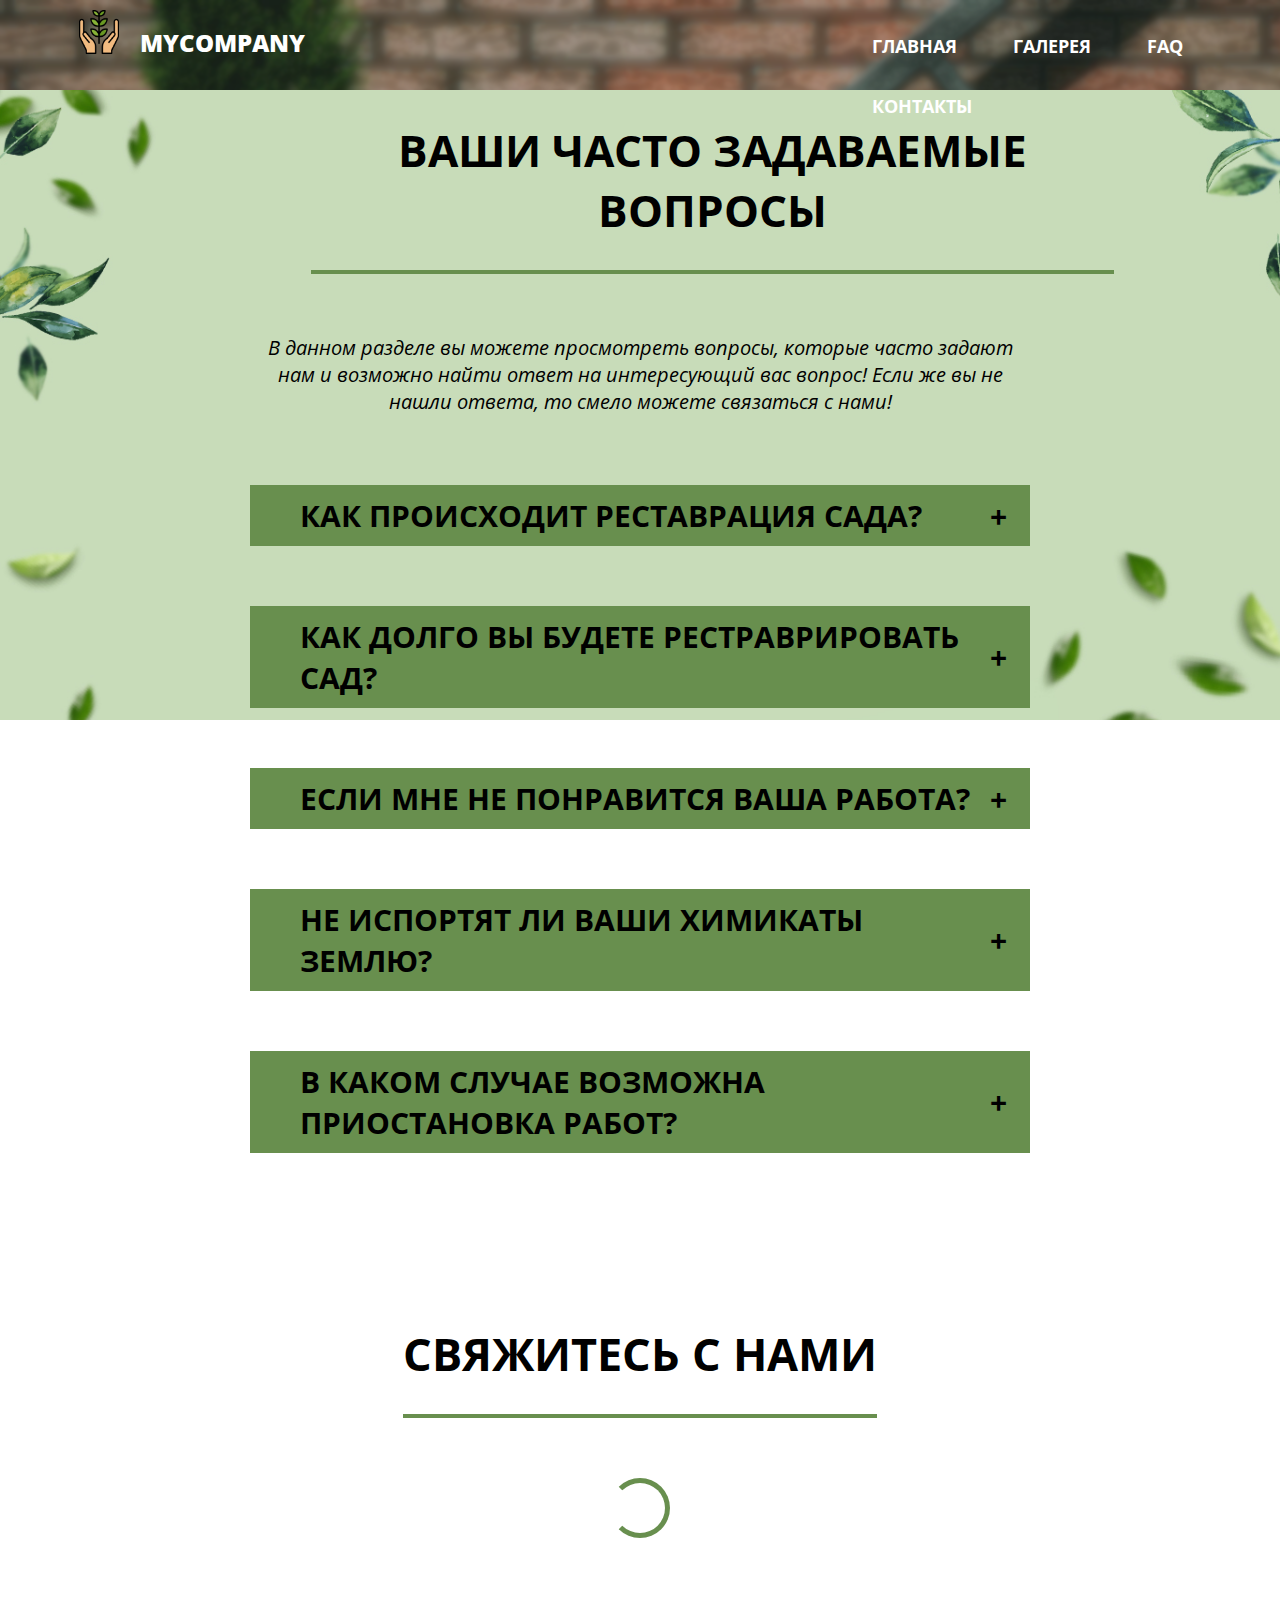
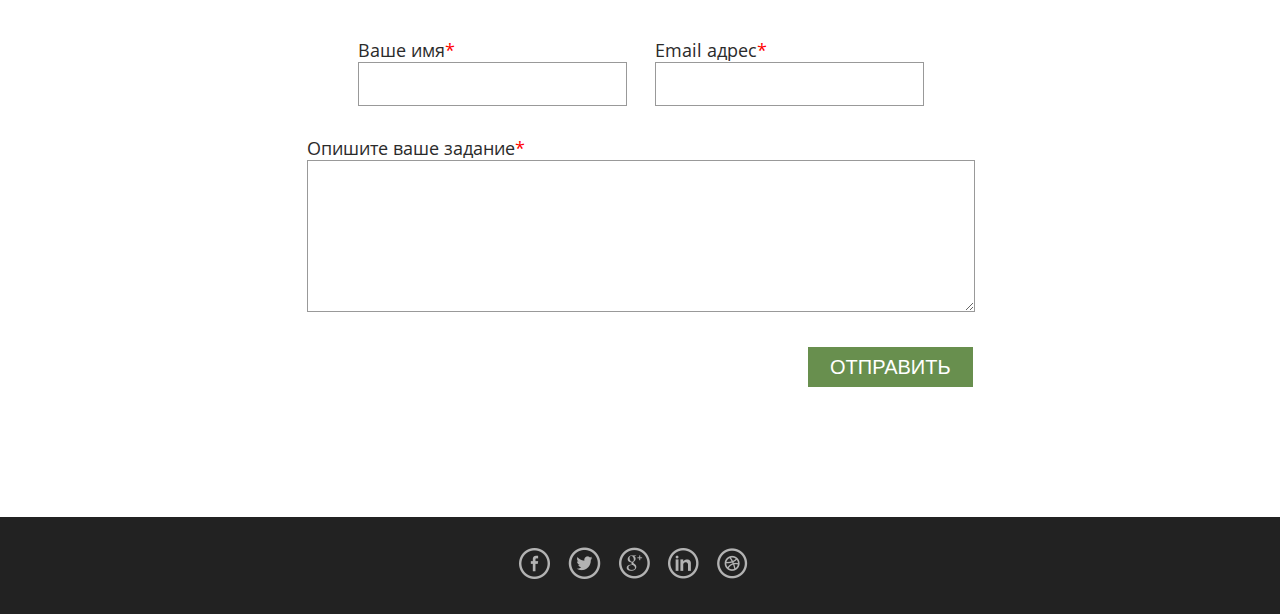
==== FAQ.html @ fe0ddb2e "start working with "gallery" page" ====
<!DOCTYPE html>
<html lang="en">
  <head>
    <meta charset="UTF-8" />
    <title>Часто задаваемые вопросы</title>
    <link rel="stylesheet" type="text/css" href="FAQ.css" />
    <link rel="shortcut icon" type="image/png" href="img/growingSeed.png" />
    <link
      href="https://fonts.googleapis.com/css?family=Open+Sans&display=swap"
      rel="stylesheet"
    />
    <script src="https://cdnjs.cloudflare.com/ajax/libs/jquery/3.4.1/jquery.min.js"></script>
  </head>
  <body>
    <header id="header">
      <div class="headerLogo">
        <div class="Company">
          <img src="img/growingSeed.png" width="40px" height="44px" /><span
            class="textLogo"
          >
            MYCOMPANY</span
          >
        </div>
      </div>
      <nav>
        <div class="topNav" id="topNav">
          <a href="index.html">главная</a>
          <a href="gallery.html">Галерея</a>
          <a href="#">faq</a>
          <a href="#contact" data-scroll="#contact">контакты</a>
        </div>
      </nav>
      <button class="burger" type="button" id="navToggle">
        <span class="burger__item">Menu</span>
      </button>
    </header>

    <div class="mainFaq">
      <div class="wrapper">
        <h1>ваши часто задаваемые вопросы</h1>
        <div class="faqtext" id="faqtext">
          <p>
            В данном разделе вы можете просмотреть вопросы, которые часто задают
            нам и возможно найти ответ на интересующий вас вопрос! Если же вы не
            нашли ответа, то смело можете связаться с нами!
          </p>
        </div>
      </div>
    </div>

    <div class="accordion">
      <div class="contentBox">
        <div class="question">Как происходит реставрация сада?</div>
        <div class="answer1">
          <p>
            Реставрация вашего сада или участка будет происходить в несколько
            этапов :
          </p>
          <ul>
            <li>
              Вы рассказываете нам о вашем текущем положении сада и описывайте,
              каким бы хотели видеть его после реставрации.
            </li>
            <li>
              Мы составляем детальный план реставрированного сада со всеми
              деталями по вашим желаниям и предпочтениям. Если у вас есть
              какие-то замечания, то вместе исправляем их и получаем итоговый
              план, который и будет использоваться при реставрации.
            </li>
            <li>
              Наши специалисты приезжают на точку и начинают свою работу.
              Длительность будет зависеть от масштаба, и будет оговорена с вами
              при обсуждении плана реставрирования.
            </li>
            <li>
              По завершении работы мы сообщаем вам об этом для вашей рецензии.
              При возникновении каких-либо ошибок или неточного выполнения, мы
              исправим их в соответствии с вашими требованиями!
            </li>
          </ul>
        </div>
      </div>
      <div class="contentBox">
        <div class="question">Как долго вы будете рестраврировать сад?</div>
        <div class="answer2">
          <p>
            Реставрация вашего участка будет зависеть от многих факторов,
            которые мы будем обсуждать при составлении плана :
          </p>
          <ul>
            <li>
              Площадь территории, которая будет находиться под работой. При
              меньшей площади, реставрация займет минимальное количество
              времени.
            </li>
            <li>
              Сложность проекта : зависит от поставленной задачи. Если задача
              заключается в полном реставрировании, то это может занять около
              5-6 рабочих дней. Если же требуется обработка газона и растений,
              то работа не займет больше двух дней.
            </li>
            <li>
              Количество нанимаемых работников. Если вам необходимо, чтобы
              работа была завешена в кратчайшие сроки, мы можем предоставить
              дополнительных работников, которые намного ускорят процесс
              реставрации.
            </li>
          </ul>
        </div>
      </div>
      <div class="contentBox">
        <div class="question">Если мне не понравится ваша работа?</div>
        <div class="answer3">
          <p>
            Если вам не понравится то, что мы сделали то есть несколько
            дальнейших путей развития событий :
          </p>
          <ul>
            <li>
              Мы составляем с вами новый план, учитывая прошлый опыт и ошибки.
              По новому плану выполняем задание заново, чтобы вы остались
              довольны!
            </li>
            <li>
              Мы можем вернуть вам деньги и оставить задание таким, какое оно
              сейчас. Если же вы снова захотите дать нам задание мы с радостью
              примем его и постараемся выполнить его на 100%!
            </li>
          </ul>
          <div class="conclusionAnswer3">
            В любом случае мы всегда стараемся учитывать все ваши желания и
            интересы, чтобы вы остались довольны работой!
          </div>
        </div>
      </div>
      <div class="contentBox">
        <div class="question">Не испортят ли ваши химикаты землю?</div>
        <div class="answer4">
          <p>
            Мы используем только самые лучшие химикаты со всего рынка! Наши
            удобрения не только помогут прижиться новым видам растений, но и
            улучшат состояние почвы в целом для будущих работ.
          </p>
          <p>
            Также наша техника тщательно обрабатывается каждый раз при начале
            работы. Это позволяет исключить риск попадания в почву вредных
            веществ.
          </p>
        </div>
      </div>
      <div class="contentBox">
        <div class="question">в каком случае возможна приостановка работ?</div>
        <div class="answer5">
          <p>
            Если вам требуется, чтобы мы приостановили нашу работу, мы можем это
            сделать, но это может нежелательно сказаться на растениях. Не
            рекомендуется прерывать комплексный уход за растениями, так как это
            может сказаться на их здоровье. Так же работы могут быть прекращены
            в случае слишком низких температур, или же неблагоприятных погодных
            условий, которые отрицательно могут повлиять на состояние почвы или
            же работы техники.
          </p>
        </div>
      </div>
    </div>

    <section class="mainFeedback">
      <div class="contactWrapper">
        <h1 id="contact"><span class="light">свяжитесь</span> с нами</h1>
        <div class="Feedback">
          <div id="contactsText">
            <div class="cssload-wheel"></div>
          </div>
        </div>
        <form
          action="https://formspree.io/f/mleowaww"
          method="POST"
          name="newForm"
        >
          <div class="formInputs">
            <div class="inputLeft">
              <p>Ваше имя<span class="red">*</span></p>
              <input type="text" id="name" name="customer" />
            </div>
            <div class="inputRight">
              <p>Email адрес<span class="red">*</span></p>
              <input type="email" id="email" name="customerMail" />
            </div>
          </div>
          <div class="message">
            <p>Опишите ваше задание<span class="red">*</span></p>
            <textarea
              name="text"
              id="message"
              name="CustomerMessage"
            ></textarea>
          </div>
          <div class="buttonBlock">
            <input type="submit" value="ОТПРАВИТЬ" class="button" />
          </div>
        </form>
      </div>
    </section>

    <footer>
      <div class="social">
        <a href="https://www.facebook.com/profile.php?id=100011046781702"
          ><img src="img/facebook.png" alt="facebook"
        /></a>
        <a href="https://mobile.twitter.com/AntonDrugov8"
          ><img src="img/twitter.png" alt="twitter"
        /></a>
        <a href="http://gmail.com"><img src="img/google.png" alt="google" /></a>
        <a href="https://www.linkedin.com/in/anton-drugov-8755021b5/"
          ><img src="img/linkedin.png" alt="linkedin"
        /></a>
        <a href="https://dribbble.com/antikd8"
          ><img src="img/dribble.png" alt="dribble"
        /></a>
      </div>
    </footer>

    <script type="text/javascript" src="FAQ.js"></script>
  </body>
</html>
---- FAQ.css ----
* {
  margin: 0;
  padding: 0;
}

*::selection {
  background-color: #688f4e;
  color: white;
}

body {
  font-family: "Open Sans", sans-serif;
  background-image: url(img/faq_background.jpg);
  background-repeat: no-repeat;
  background-size: 100%;
  background-attachment: fixed;
}

.wrapper {
  width: 74%;
  margin: 0 auto;
}

header {
  background-image: url(img/backgroundHeader.png);
  background-attachment: fixed;
  display: flex;
  height: 90px;
  position: absolute;
  width: 100%;
  z-index: 10;
}

header.fixed {
  position: fixed;
}

a {
  text-decoration: none;
}

li {
  list-style: none;
}

.headerLogo {
  font-size: 24px;
  color: white;
  text-transform: uppercase;
  font-weight: 800;
  padding-left: 12%;
  margin-top: 10px;
}

.headerLogo img {
  margin-bottom: -2px;
  margin-left: -75px;
}

.headerLogo span {
  margin-left: 15px;
}

h1 {
  font-size: 44px;
  border-bottom: 4px solid #688f4e;
  display: inline-block;
  padding-bottom: 30px;
  padding-top: 120px;
  text-transform: uppercase;
  margin-left: 145px;
}

nav {
  margin-top: 16px;
  padding-left: 40%;
}

.topNav a {
  color: white;
  text-transform: uppercase;
  font-size: 18px;
  font-weight: bold;
  text-align: center;
  padding: 12px 26px;
}

header a {
  display: inline-block;
  color: #688f4e;
  line-height: 2;
  text-decoration: none;
  cursor: pointer;
  position: relative;
}

header a:after {
  background-color: #688f4e;
  display: block;
  content: "";
  height: 2px;
  width: 0%;
  left: 50%;
  position: absolute;
  transition: width 0.3s ease-in-out;
  transform: translateX(-50%);
}

a:hover:after,
a:focus:after {
  width: 100%;
}

.burger {
  display: none;
  padding: 9px 2px;

  background: none;
  border: 0;
  cursor: pointer;
}

.burger__item {
  display: block;
  width: 28px;
  height: 3px;
  transition: 0.4s;

  background-color: #fff;

  font-size: 0;
  color: transparent;

  position: relative;
}

.burger__item:before,
.burger__item:after {
  content: "";
  height: 100%;
  transition: 0.4s;

  background-color: #fff;

  position: absolute;
  right: 0;
  z-index: 1;
}

.burger__item:before {
  width: 30px;
  top: -8px;
}

.burger__item:after {
  width: 26px;
  bottom: -8px;
}

.accordion {
  padding: 40px 220px;
}

.contentBox {
  padding: 30px;
}

.question {
  font-size: 30px;
  font-weight: bold;
  text-transform: uppercase;
  padding: 10px 50px;
  background: #688f4e;
  position: relative;
  cursor: pointer;
}

.question::before {
  content: "+";
  position: absolute;
  font-weight: 700;
  right: 3%;
  transform: translateY(-50%);
  top: 50%;
}

.answer1,
.answer2,
.answer3,
.answer4,
.answer5 {
  margin: 0 auto;
  width: 80%;
  position: relative;
  overflow: hidden;
  height: 0;
  font-size: 20px;
  transition: 0.16s;
  background-color: rgba(104, 143, 78, 0.3);
  padding: 0px 30px;
  color: #2b2b2b;
  /*rgba(104, 143, 78, 1)*/
}

.answer1 p,
.answer2 p,
.answer3 p {
  font-size: 25px;
  font-weight: 600;
}

.answer4 p,
.answer5 p {
  font-weight: bolder;
}

.contentBox.active .answer1 {
  height: 460px;
  padding-top: 20px;
  margin-bottom: -20px;
}

.contentBox.active .answer2 {
  height: 370px;
  padding-top: 20px;
  margin-bottom: -20px;
}

.contentBox.active .answer3 {
  height: 340px;
  padding-top: 20px;
  margin-bottom: -20px;
}

.contentBox.active .answer4 {
  height: 170px;
  padding-top: 20px;
  margin-bottom: -20px;
}

.contentBox.active .answer5 {
  height: 190px;
  padding-top: 20px;
  margin-bottom: -20px;
}

.contentBox.active .question::before {
  position: absolute;
  content: "-";
  font-size: 60px;
  font-weight: 300;
  transform: translateY(-47px);
}

.faqtext {
  color: black;
  font-size: 20px;
  font-style: italic;
  width: 82%;
  margin: 0 auto;
  padding-top: 60px;
  text-align: center;
}

.mainFaq h1 {
  text-align: center;
}

ul {
  padding-left: 30px;
  padding-top: 20px;
}

li {
  list-style-type: disc;
  padding-top: 5px;
}

.conclusionAnswer3 {
  padding-top: 25px;
  font-weight: bolder;
}

.mainFeedback {
  text-align: center;
  color: white;
}

#contact {
  text-transform: uppercase;
  font-size: 45px;
  color: black;
  display: inline-block;
  border-bottom: 4px solid #688f4e;
  padding-bottom: 30px;
  padding-top: 100px;
  margin: 0 auto;
}

.mainFeedback h1::selection {
  background-color: #688f4e;
  color: white;
}

.mainFeedback span::selection {
  background-color: #688f4e;
  color: white;
}

#contactsText {
  margin-top: 60px;
  padding-bottom: 100px;
  font-style: italic;
  color: black;
  font-size: 18px;
}

#contactsText::selection {
  background-color: #688f4e;
  color: white;
}

.contactWrapper {
  width: 52%;
  margin: 0 auto;
  color: #2b2b2b;
}

.formInputs {
  display: flex;
  width: 100%;
  justify-content: center;
}

input {
  width: 100%;
  height: 42px;
  font-size: 20px;
  margin-bottom: 30px;
  justify-content: center;
}

.inputLeft {
  padding-right: 30px;
}

.red {
  color: red;
}

textarea {
  width: 100%;
  height: 150px;
}

input,
textarea {
  border: 1px solid #999999;
}

.buttonBlock {
  display: flex;
  justify-content: flex-end;
  padding-bottom: 100px;
}

input[type="submit"] {
  margin-top: 30px;
  width: 165px;
  height: 40px;
  background: #688f4e;
  color: white;
  border: none;
  transition: 0.3s;
}

.button:hover {
  background: #c8dcb9;
  border: 3px solid #688f4e;
  color: #688f4e;
  transition: 0.3s;
  font-weight: bold;
}

form p {
  text-align: left;
  font-size: 18px;
}

footer {
  background: #222222;
  width: 100%;
  display: flex;
}

.social {
  padding-bottom: 30px;
  margin: 0 auto;
}

.social img {
  margin-top: 30px;
  padding-right: 14px;
}

.cssload-container {
  width: 100%;
  height: 200px;
  text-align: center;
}

.cssload-wheel {
  width: 50px;
  height: 50px;
  margin: 0 auto;
  border: 5px solid #688f4e;
  border-left-color: transparent;
  border-radius: 50%;
  animation: cssload-spin 1325ms infinite linear;
}

@keyframes cssload-spin {
  100% {
    transform: rotate(360deg);
    transition: rotate(360deg);
  }
}

@media screen and (max-width: 1150px) {
  body {
    background-image: url(img/faq_background_modile.png);
  }

  .headerLogo {
    padding-top: 10px;
  }

  .company {
    display: flex;
    flex-direction: row;
  }

  .company span {
    padding-top: 10px;
    padding-left: 15px;
  }

  .topNav {
    display: none;
    width: 100%;
    flex-direction: column;

    background-color: #222222;
    text-align: right;

    position: absolute;
    top: 100%;
    right: 0;
  }

  .topNav.show {
    display: flex;
    width: 30%;
  }

  .topNav.show a {
    font-size: 25px;
    text-align: right;
  }

  .burger.active .burger__item {
    transform: rotate(45deg);
    top: -0px;
    width: 30px;
    transition: 0.4s;
  }

  .burger.active .burger__item::before {
    transform: rotate(90deg);
    width: 30px;
    top: -0px;
    transition: 0.4s;
  }

  .burger.active .burger__item::after {
    display: none;
  }

  /* Burger */
  .burger {
    display: block;
    margin-left: 25%;
  }

  .mainFaq h1 {
    font-size: 45px;
    padding-top: 170px;
    margin-left: 5%;
  }

  #faqtext {
    font-size: 20px;
    text-align: center;
  }

  .contentBox {
    width: 100%;
    margin-left: -25px;
  }

  .conclusionAnswer3 {
    font-size: 25px;
  }

  .contentBox p {
    font-size: 30px;
  }

  .contentBox li {
    font-size: 25px;
  }

  .contentBox.active .answer1 {
    height: 1170px;
  }

  .contentBox.active .answer2 {
    height: 1000px;
  }
  .contentBox.active .answer3 {
    height: 780px;
  }
  .contentBox.active .answer4 {
    height: 600px;
  }
  .contentBox.active .answer5 {
    height: 850px;
  }

  .mainFeedback #contact {
    font-size: 45px;
  }

  #contactsText {
    font-size: 25px;
  }

  form p {
    font-size: 20px;
  }
  form .message p {
    font-size: 20px;
  }
}
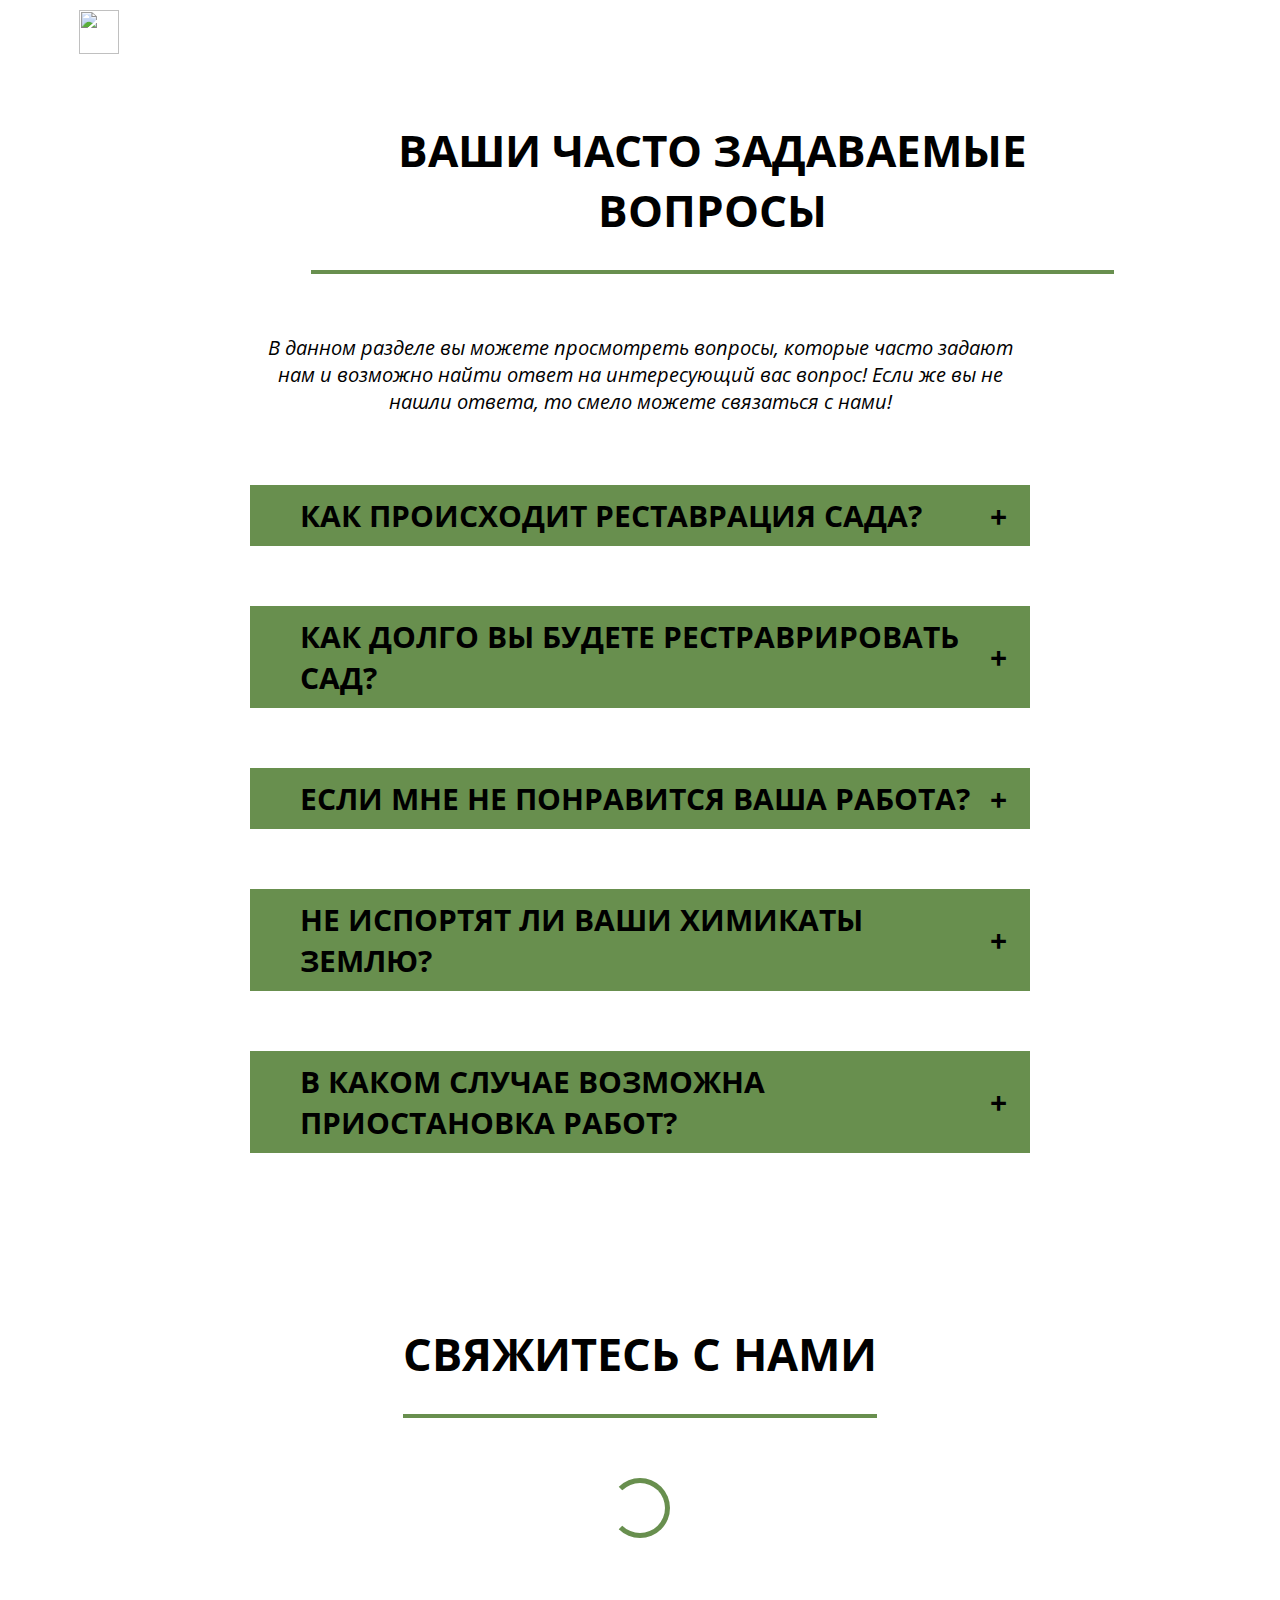
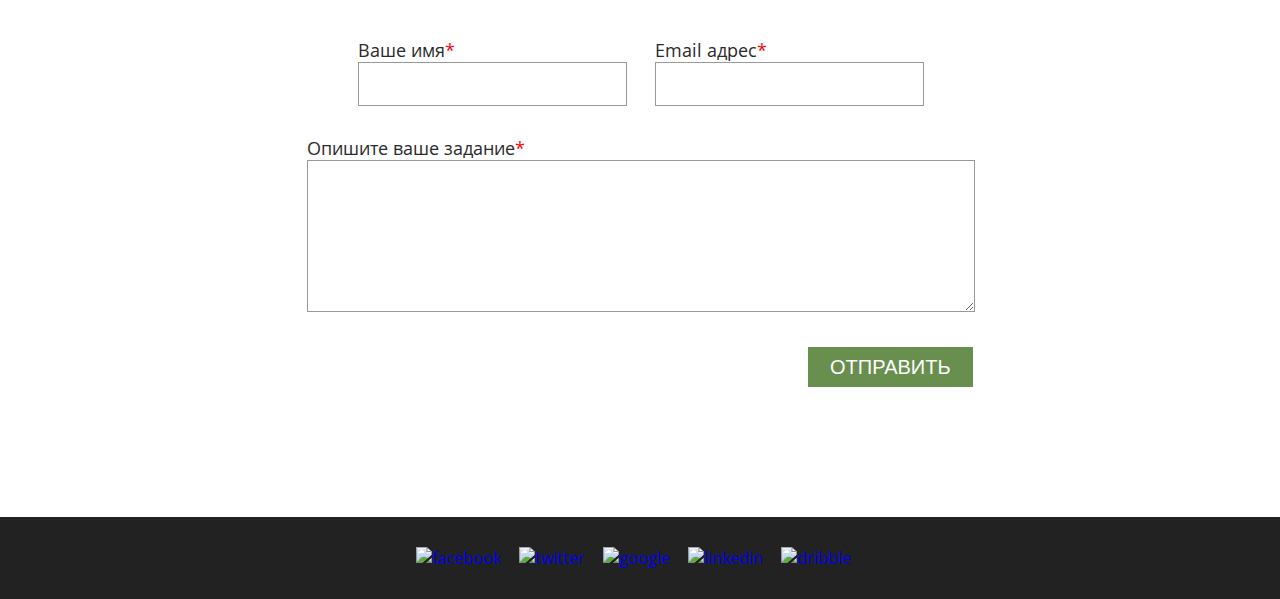
==== commit 94df850d: "page "gallery" fully completed for 15.6' screen" ====
--- a/FAQ.html
+++ b/FAQ.html
@@ -4,7 +4,11 @@
     <meta charset="UTF-8" />
     <title>Часто задаваемые вопросы</title>
     <link rel="stylesheet" type="text/css" href="FAQ.css" />
-    <link rel="shortcut icon" type="image/png" href="img/growingSeed.png" />
+    <link
+      rel="shortcut icon"
+      type="image/png"
+      href="../img/icons/growingSeed.png"
+    />
     <link
       href="https://fonts.googleapis.com/css?family=Open+Sans&display=swap"
       rel="stylesheet"
@@ -15,19 +19,21 @@
     <header id="header">
       <div class="headerLogo">
         <div class="Company">
-          <img src="img/growingSeed.png" width="40px" height="44px" /><span
-            class="textLogo"
-          >
-            MYCOMPANY</span
-          >
+          <img
+            src="../img/icons/growingSeed.png"
+            width="40px"
+            height="44px"
+          /><span class="textLogo"> MYCOMPANY</span>
         </div>
       </div>
       <nav>
         <div class="topNav" id="topNav">
           <a href="index.html">главная</a>
           <a href="gallery.html">Галерея</a>
-          <a href="#">faq</a>
-          <a href="#contact" data-scroll="#contact">контакты</a>
+          <a href="#faqHighlite" data-scroll="#faqHighlite">faq</a>
+          <a class="topNav_link" href="#contact" data-scroll="#contact"
+            >контакты</a
+          >
         </div>
       </nav>
       <button class="burger" type="button" id="navToggle">
@@ -37,7 +43,7 @@
 
     <div class="mainFaq">
       <div class="wrapper">
-        <h1>ваши часто задаваемые вопросы</h1>
+        <h1 id="faqHighlite">ваши часто задаваемые вопросы</h1>
         <div class="faqtext" id="faqtext">
           <p>
             В данном разделе вы можете просмотреть вопросы, которые часто задают
@@ -205,17 +211,19 @@
     <footer>
       <div class="social">
         <a href="https://www.facebook.com/profile.php?id=100011046781702"
-          ><img src="img/facebook.png" alt="facebook"
+          ><img src="../img/icons/facebook.png" alt="facebook"
         /></a>
         <a href="https://mobile.twitter.com/AntonDrugov8"
-          ><img src="img/twitter.png" alt="twitter"
-        /></a>
-        <a href="http://gmail.com"><img src="img/google.png" alt="google" /></a>
+          ><img src="../img/icons/twitter.png" alt="twitter"
+        /></a>
+        <a href="http://gmail.com"
+          ><img src="../img/icons/google.png" alt="google"
+        /></a>
         <a href="https://www.linkedin.com/in/anton-drugov-8755021b5/"
-          ><img src="img/linkedin.png" alt="linkedin"
+          ><img src="../img/icons/linkedin.png" alt="linkedin"
         /></a>
         <a href="https://dribbble.com/antikd8"
-          ><img src="img/dribble.png" alt="dribble"
+          ><img src="../img/icons/dribble.png" alt="dribble"
         /></a>
       </div>
     </footer>
--- a/FAQ.css
+++ b/FAQ.css
@@ -10,7 +10,7 @@
 
 body {
   font-family: "Open Sans", sans-serif;
-  background-image: url(img/faq_background.jpg);
+  background-image: url(../img/backgrounds/faq_background.jpg);
   background-repeat: no-repeat;
   background-size: 100%;
   background-attachment: fixed;
@@ -22,7 +22,7 @@
 }
 
 header {
-  background-image: url(img/backgroundHeader.png);
+  background-image: url(../img/backgrounds/backgroundHeader.png);
   background-attachment: fixed;
   display: flex;
   height: 90px;
@@ -428,7 +428,7 @@
 
 @media screen and (max-width: 1150px) {
   body {
-    background-image: url(img/faq_background_modile.png);
+    background-image: url(../img/backgrounds/faq_background_modile.png);
   }
 
   .headerLogo {
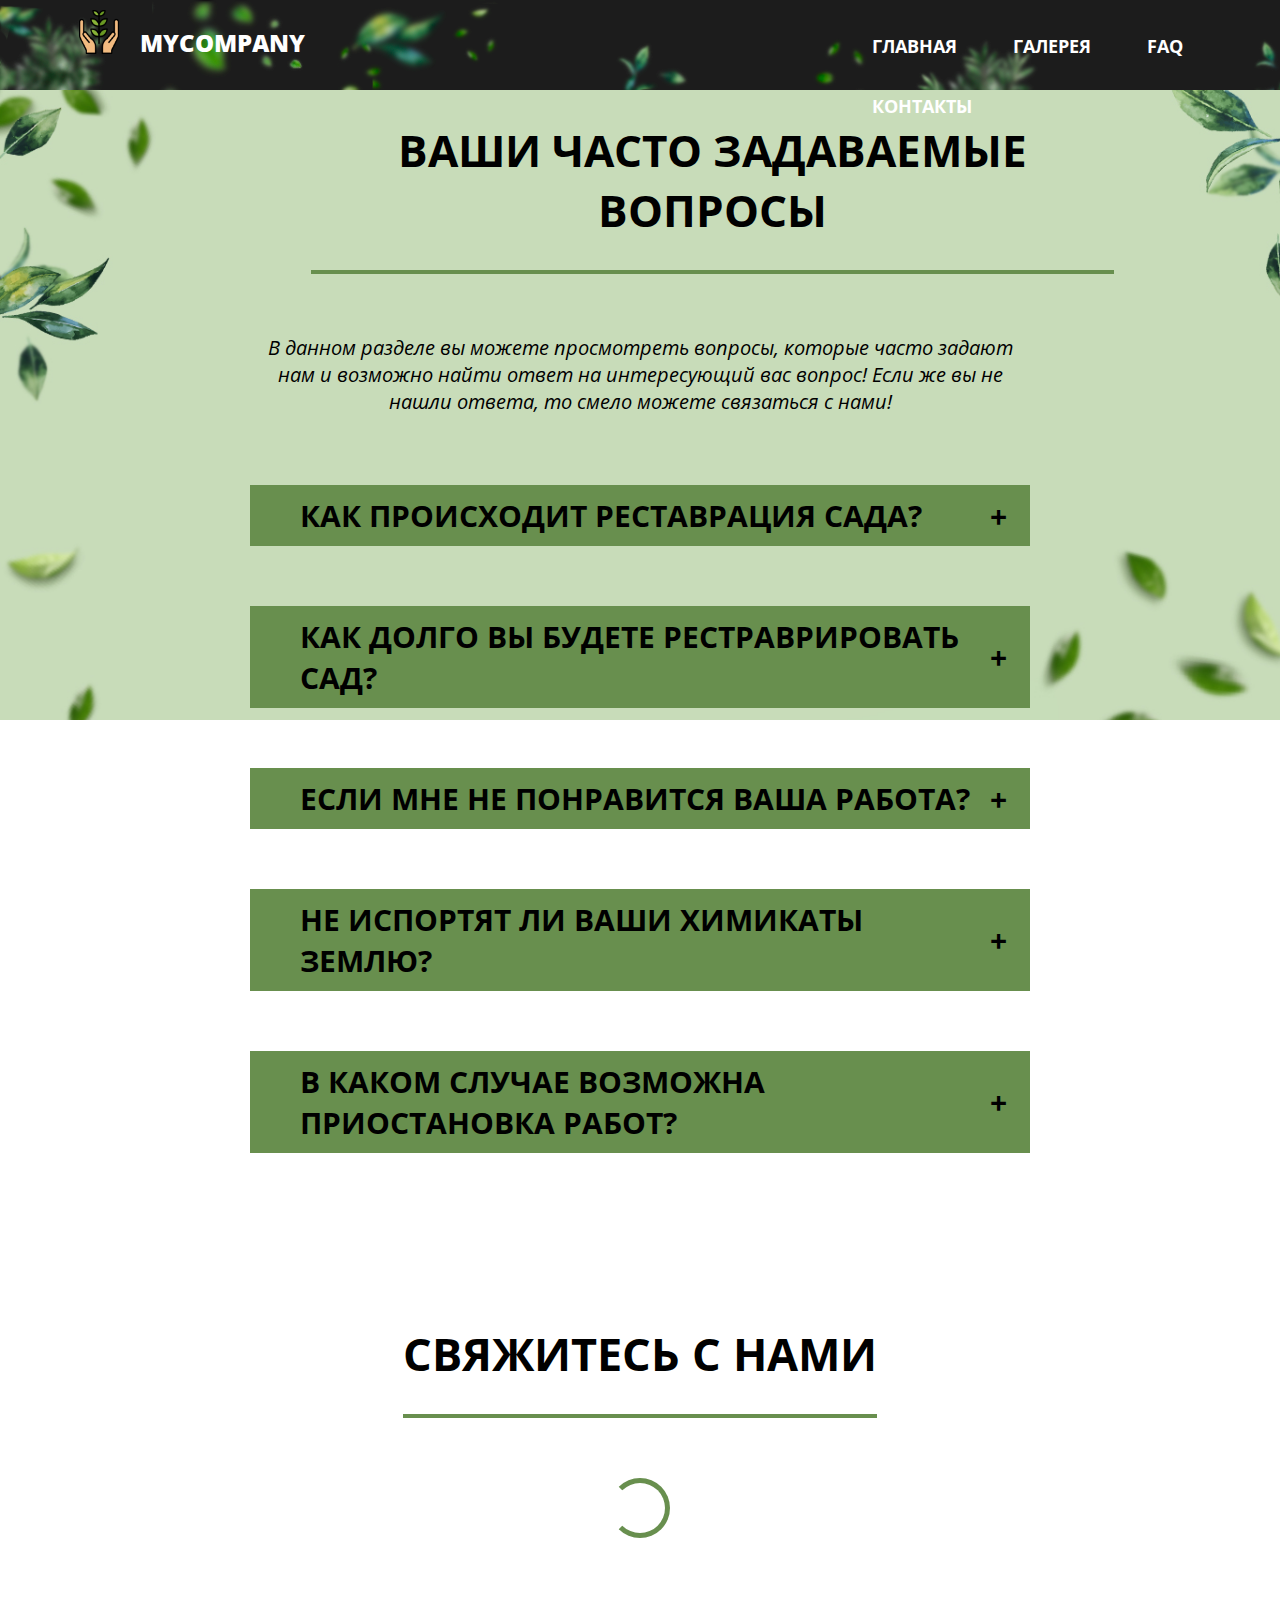
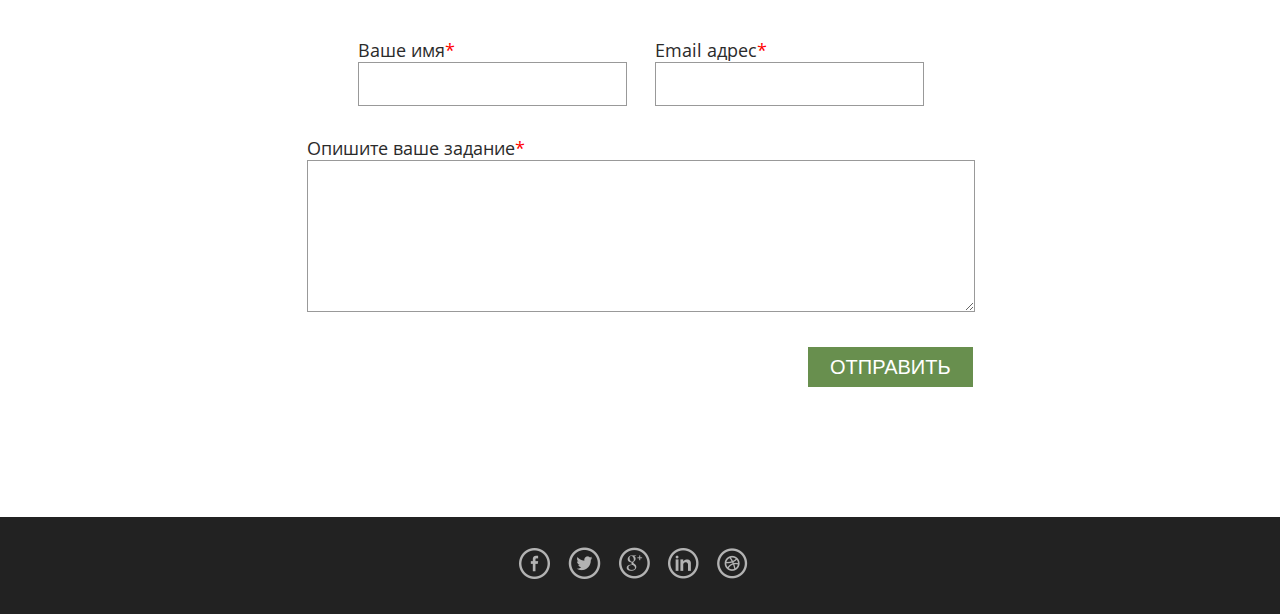
==== commit 0938dce4: "fixed some glitches." ====
--- a/FAQ.html
+++ b/FAQ.html
@@ -7,7 +7,7 @@
     <link
       rel="shortcut icon"
       type="image/png"
-      href="../img/icons/growingSeed.png"
+      href="img/icons/growingSeed.png"
     />
     <link
       href="https://fonts.googleapis.com/css?family=Open+Sans&display=swap"
@@ -20,7 +20,7 @@
       <div class="headerLogo">
         <div class="Company">
           <img
-            src="../img/icons/growingSeed.png"
+            src="img/icons/growingSeed.png"
             width="40px"
             height="44px"
           /><span class="textLogo"> MYCOMPANY</span>
@@ -211,19 +211,19 @@
     <footer>
       <div class="social">
         <a href="https://www.facebook.com/profile.php?id=100011046781702"
-          ><img src="../img/icons/facebook.png" alt="facebook"
+          ><img src="img/icons/facebook.png" alt="facebook"
         /></a>
         <a href="https://mobile.twitter.com/AntonDrugov8"
-          ><img src="../img/icons/twitter.png" alt="twitter"
+          ><img src="img/icons/twitter.png" alt="twitter"
         /></a>
         <a href="http://gmail.com"
-          ><img src="../img/icons/google.png" alt="google"
+          ><img src="img/icons/google.png" alt="google"
         /></a>
         <a href="https://www.linkedin.com/in/anton-drugov-8755021b5/"
-          ><img src="../img/icons/linkedin.png" alt="linkedin"
+          ><img src="img/icons/linkedin.png" alt="linkedin"
         /></a>
         <a href="https://dribbble.com/antikd8"
-          ><img src="../img/icons/dribble.png" alt="dribble"
+          ><img src="img/icons/dribble.png" alt="dribble"
         /></a>
       </div>
     </footer>
--- a/FAQ.css
+++ b/FAQ.css
@@ -10,7 +10,7 @@
 
 body {
   font-family: "Open Sans", sans-serif;
-  background-image: url(../img/backgrounds/faq_background.jpg);
+  background-image: url(img/backgrounds/faq_background.jpg);
   background-repeat: no-repeat;
   background-size: 100%;
   background-attachment: fixed;
@@ -22,7 +22,7 @@
 }
 
 header {
-  background-image: url(../img/backgrounds/backgroundHeader.png);
+  background-image: url(img/backgrounds/backgroundHeader.png);
   background-attachment: fixed;
   display: flex;
   height: 90px;
@@ -428,7 +428,7 @@
 
 @media screen and (max-width: 1150px) {
   body {
-    background-image: url(../img/backgrounds/faq_background_modile.png);
+    background-image: url(img/backgrounds/faq_background_modile.png);
   }
 
   .headerLogo {
